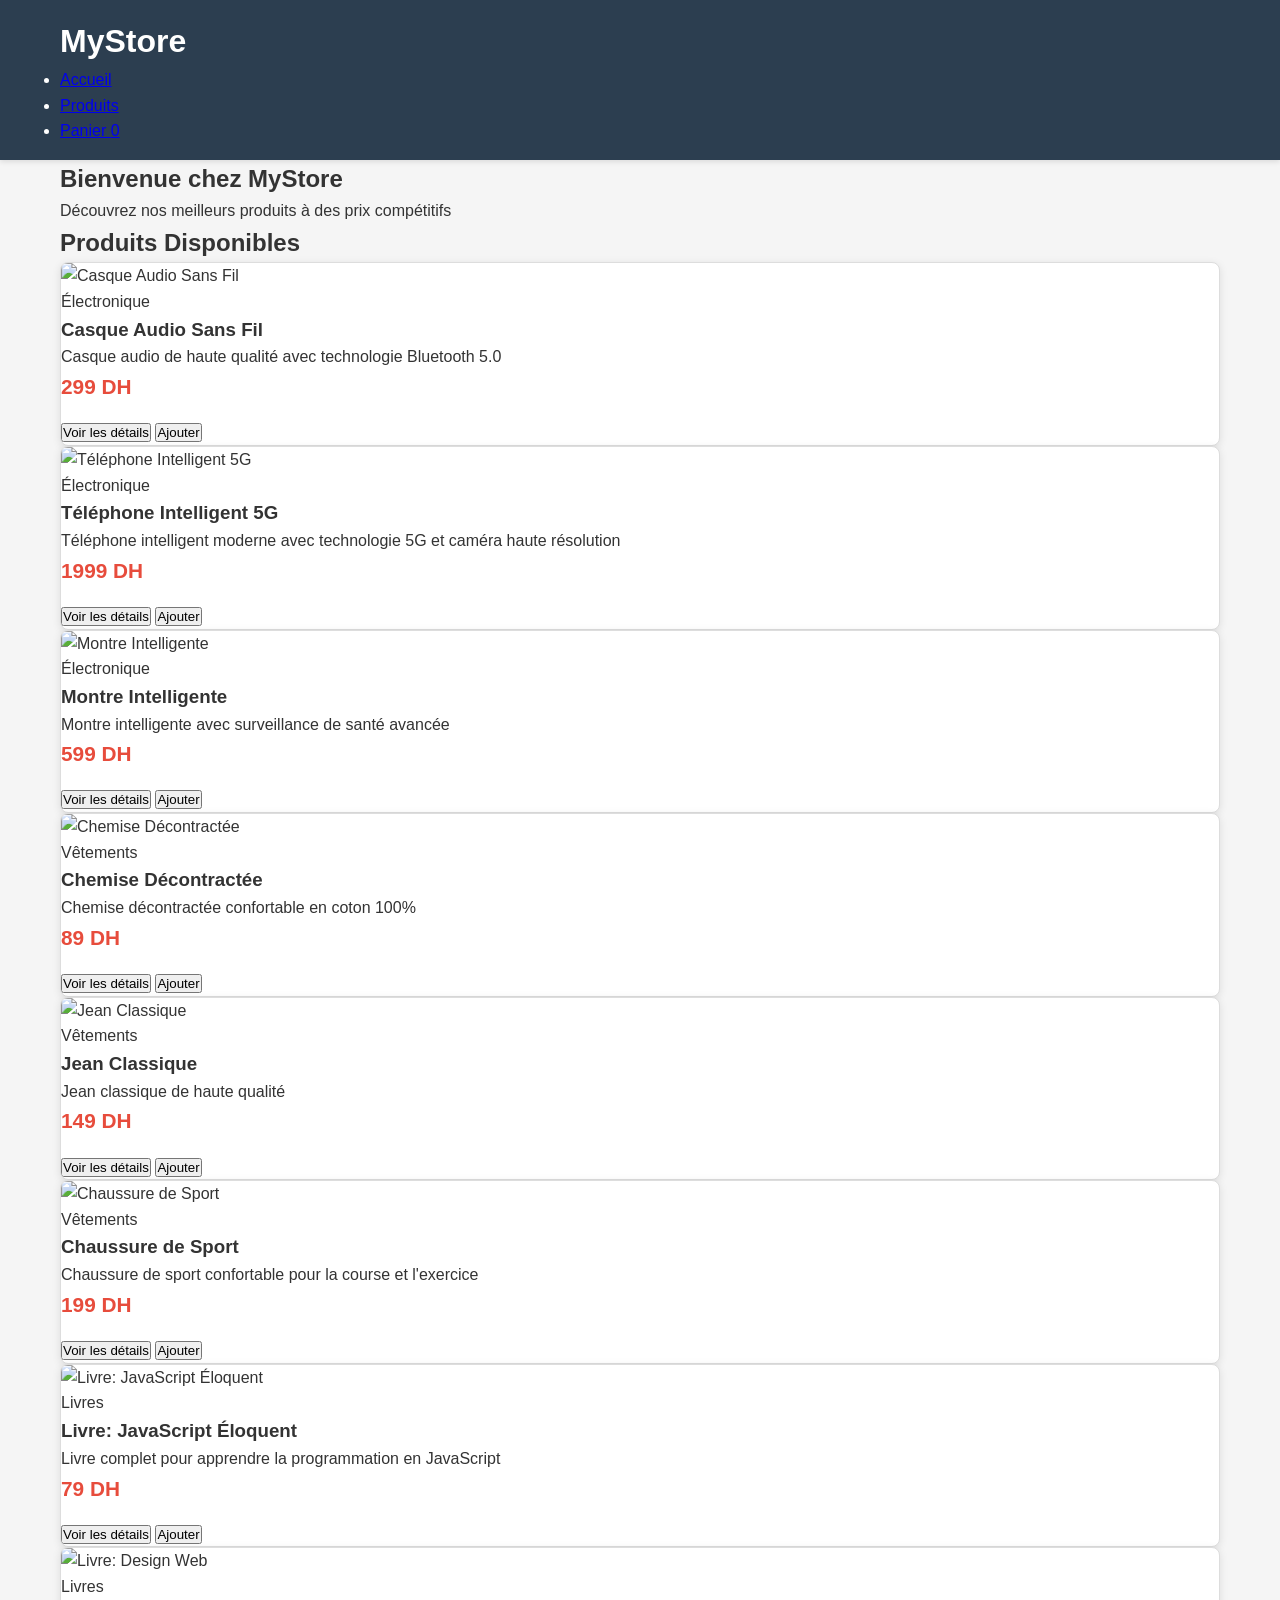
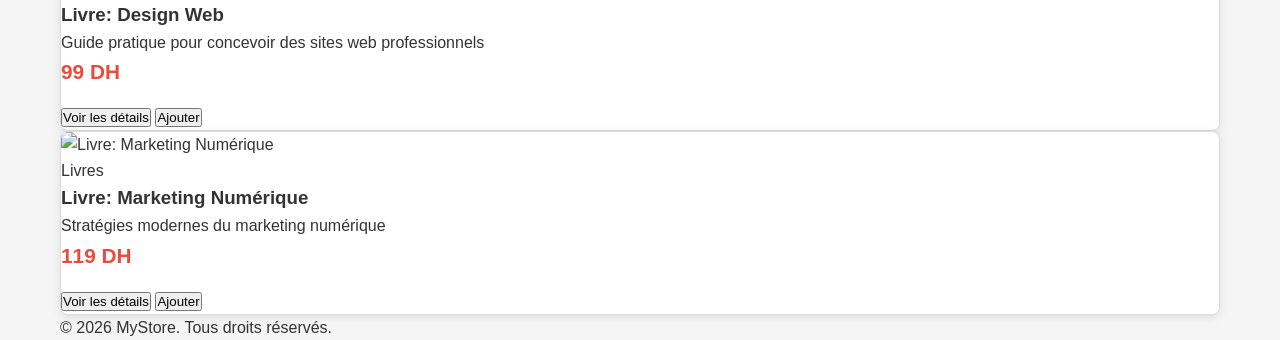
==== index.html @ 0ccd0835 "Add files via upload" ====
<!DOCTYPE html>
<html lang="fr">

<head>
    <meta charset="UTF-8">
    <meta name="viewport" content="width=device-width, initial-scale=1.0">
    <title>MyStore - Boutique en Ligne</title>
    <link rel="stylesheet" href="css/style.css">
</head>

<body>
    <header class="header">
        <div class="container">
            <div class="header-content">
                <h1 class="logo">MyStore</h1>
                <nav class="nav">
                    <ul>
                        <li><a href="index.html">Accueil</a></li>
                        <li><a href="#products">Produits</a></li>
                        <li><a href="cart.html" class="cart-link">
                                Panier <span class="cart-count">0</span>
                            </a></li>
                    </ul>
                </nav>
            </div>
        </div>
    </header>

    <main>
        <section class="hero">
            <div class="container">
                <h2>Bienvenue chez MyStore</h2>
                <p>Découvrez nos meilleurs produits à des prix compétitifs</p>
            </div>
        </section>

        <section id="products" class="products-section">
            <div class="container">
                <h2>Produits Disponibles</h2>
                <div class="products-grid" id="productsContainer">
                    <!-- Les produits seront chargés ici par JavaScript -->
                </div>
            </div>
        </section>
    </main>

    <footer class="footer">
        <div class="container">
            <p>&copy; 2026 MyStore. Tous droits réservés.</p>
        </div>
    </footer>

    <script src="js/data.js"></script>
    <script src="js/script.js"></script>
</body>

</html>
---- css/style.css ----
/* ==================== Global Styles ==================== */
* {
    margin: 0;
    padding: 0;
    box-sizing: border-box;
}

body {
    font-family: 'Segoe UI', Tahoma, Geneva, Verdana, sans-serif;
    line-height: 1.6;
    color: #333;
    background-color: #f5f5f5;
    direction: ltr; /* Changé pour le français */
}

.container {
    max-width: 1200px;
    margin: 0 auto;
    padding: 0 20px;
}

/* Styles de l'en-tête, de la section héro et des cartes de produits */
.header {
    background-color: #2c3e50;
    color: white;
    padding: 1rem 0;
    box-shadow: 0 2px 5px rgba(0, 0, 0, 0.1);
    position: sticky;
    top: 0;
    z-index: 100;
}

/* ... autres styles ... */

.product-card {
    background: white;
    border: 1px solid #ddd;
    border-radius: 8px;
    overflow: hidden;
    transition: transform 0.3s ease, box-shadow 0.3s ease;
    cursor: pointer;
    box-shadow: 0 2px 8px rgba(0, 0, 0, 0.1);
}

.product-image img {
    width: 100%;
    height: 100%;
    object-fit: cover;
}

.product-price {
    font-size: 1.3rem;
    font-weight: bold;
    color: #e74c3c;
    margin-bottom: 1rem;
}
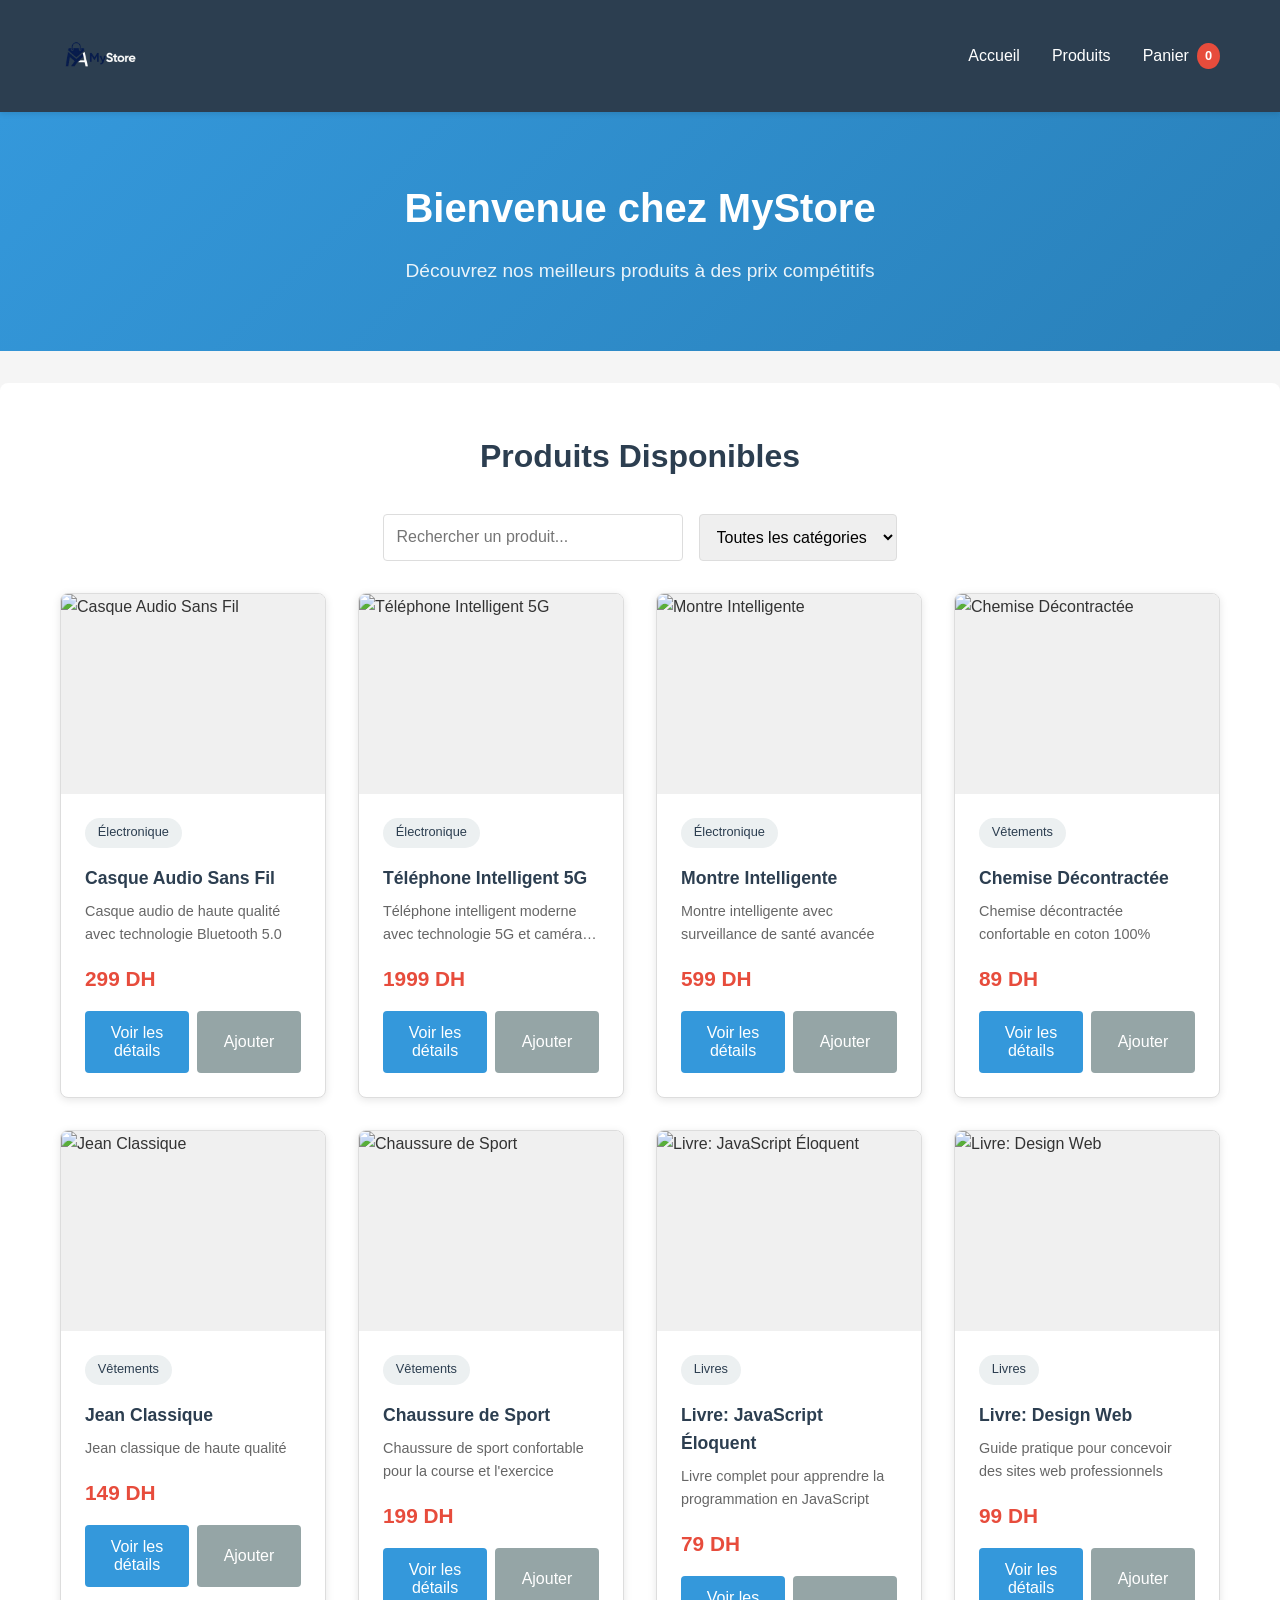
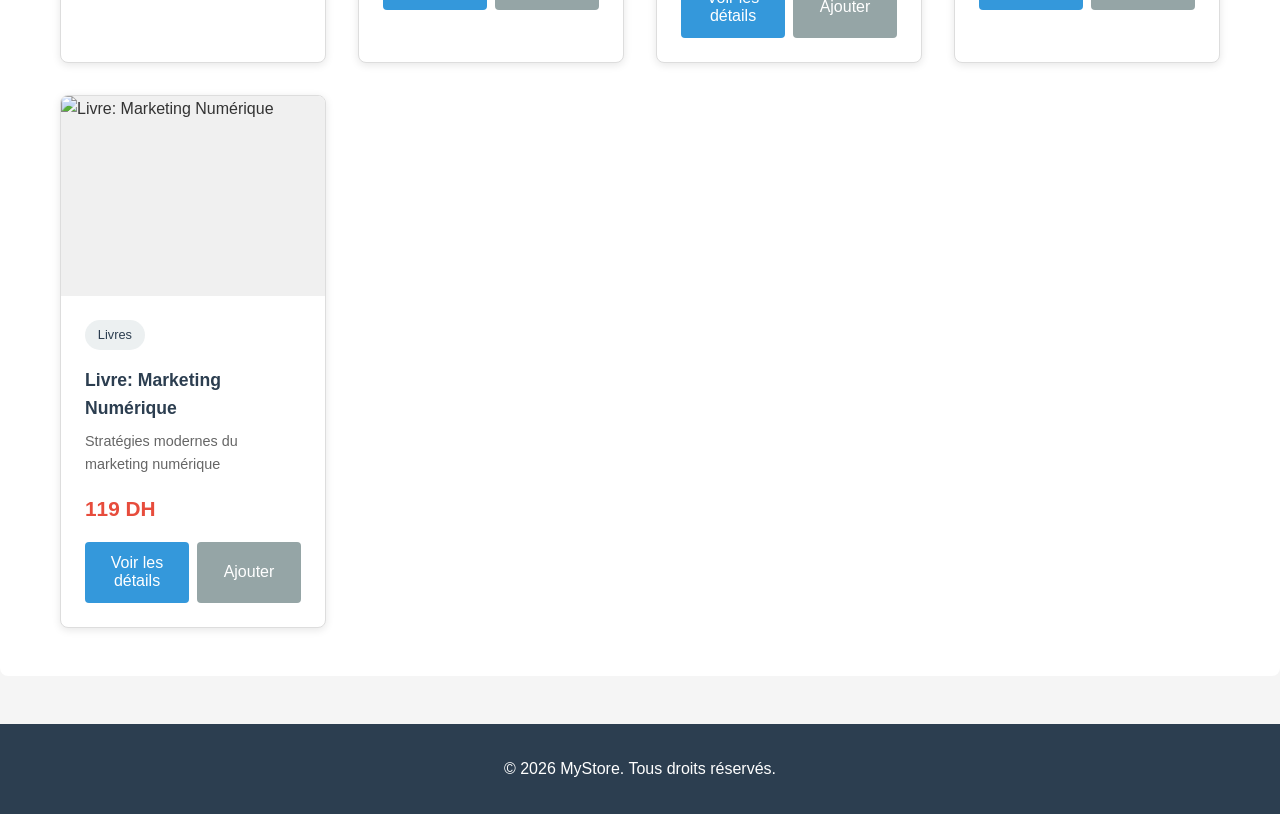
==== commit 125bdba4: "Enhance index.html with header, main, and footer Added header, main content, and footer sections wit" ====
--- a/index.html
+++ b/index.html
@@ -1,32 +1,33 @@
 <!DOCTYPE html>
 <html lang="fr">
-
 <head>
     <meta charset="UTF-8">
     <meta name="viewport" content="width=device-width, initial-scale=1.0">
     <title>MyStore - Boutique en Ligne</title>
     <link rel="stylesheet" href="css/style.css">
 </head>
-
 <body>
+    <!-- Header -->
     <header class="header">
         <div class="container">
             <div class="header-content">
-                <h1 class="logo">MyStore</h1>
+                <div class="logo-container"><a href="index.html"><img src="images/logo.png" alt="MyStore Logo" class="logo-img"></a></div>
                 <nav class="nav">
                     <ul>
                         <li><a href="index.html">Accueil</a></li>
                         <li><a href="#products">Produits</a></li>
                         <li><a href="cart.html" class="cart-link">
-                                Panier <span class="cart-count">0</span>
-                            </a></li>
+                            Panier <span class="cart-count">0</span>
+                        </a></li>
                     </ul>
                 </nav>
             </div>
         </div>
     </header>
 
+    <!-- Main Content -->
     <main>
+        <!-- Hero Section -->
         <section class="hero">
             <div class="container">
                 <h2>Bienvenue chez MyStore</h2>
@@ -34,24 +35,51 @@
             </div>
         </section>
 
+        <!-- Products Section -->
         <section id="products" class="products-section">
             <div class="container">
                 <h2>Produits Disponibles</h2>
+                <div class="search-filter">
+                    <input type="text" id="searchInput" placeholder="Rechercher un produit...">
+                    <select id="categoryFilter">
+                        <option value="">Toutes les catégories</option>
+                        <option value="electronics">Électronique</option>
+                        <option value="clothing">Vêtements</option>
+                        <option value="books">Livres</option>
+                    </select>
+                </div>
                 <div class="products-grid" id="productsContainer">
-                    <!-- Les produits seront chargés ici par JavaScript -->
+                    <!-- Products will be loaded here by JavaScript -->
                 </div>
             </div>
         </section>
     </main>
 
+    <!-- Footer -->
     <footer class="footer">
         <div class="container">
             <p>&copy; 2026 MyStore. Tous droits réservés.</p>
         </div>
     </footer>
 
+    <!-- Product Detail Modal -->
+    <div id="productModal" class="modal">
+        <div class="modal-content">
+            <span class="close">&times;</span>
+            <div class="product-detail">
+                <img id="modalProductImage" src="" alt="">
+                <div class="product-info">
+                    <h2 id="modalProductName"></h2>
+                    <p id="modalProductDescription"></p>
+                    <p class="price" id="modalProductPrice"></p>
+                    <input type="number" id="quantityInput" min="1" value="1">
+                    <button id="addToCartBtn" class="btn btn-primary">Ajouter au panier</button>
+                </div>
+            </div>
+        </div>
+    </div>
+
     <script src="js/data.js"></script>
     <script src="js/script.js"></script>
 </body>
-
-</html>+</html>
--- a/css/style.css
+++ b/css/style.css
@@ -10,7 +10,7 @@
     line-height: 1.6;
     color: #333;
     background-color: #f5f5f5;
-    direction: ltr; /* Changé pour le français */
+    direction: ltr;
 }
 
 .container {
@@ -19,7 +19,7 @@
     padding: 0 20px;
 }
 
-/* Styles de l'en-tête, de la section héro et des cartes de produits */
+/* ==================== Header Styles ==================== */
 .header {
     background-color: #2c3e50;
     color: white;
@@ -30,7 +30,123 @@
     z-index: 100;
 }
 
-/* ... autres styles ... */
+.header-content {
+    display: flex;
+    justify-content: space-between;
+    align-items: center;
+}
+
+.logo-container {
+    display: flex;
+    align-items: center;
+}
+
+.logo-img {
+    height: 80px;
+    width: auto;
+    display: block;
+    transition: transform 0.3s ease;
+}
+
+.logo-img:hover {
+    transform: scale(1.05);
+}
+
+.nav ul {
+    display: flex;
+    list-style: none;
+    gap: 2rem;
+}
+
+.nav a {
+    color: white;
+    text-decoration: none;
+    transition: color 0.3s ease;
+    position: relative;
+}
+
+.nav a:hover {
+    color: #3498db;
+}
+
+.cart-link {
+    position: relative;
+    display: flex;
+    align-items: center;
+    gap: 0.5rem;
+}
+
+.cart-count {
+    background-color: #e74c3c;
+    color: white;
+    border-radius: 50%;
+    padding: 0.2rem 0.5rem;
+    font-size: 0.8rem;
+    font-weight: bold;
+}
+
+/* ==================== Hero Section ==================== */
+.hero {
+    background: linear-gradient(135deg, #3498db, #2980b9);
+    color: white;
+    padding: 4rem 0;
+    text-align: center;
+}
+
+.hero h2 {
+    font-size: 2.5rem;
+    margin-bottom: 1rem;
+}
+
+.hero p {
+    font-size: 1.2rem;
+    opacity: 0.9;
+}
+
+/* ==================== Products Section ==================== */
+.products-section {
+    padding: 3rem 0;
+    background-color: white;
+    margin: 2rem 0;
+    border-radius: 8px;
+}
+
+.products-section h2 {
+    text-align: center;
+    margin-bottom: 2rem;
+    font-size: 2rem;
+    color: #2c3e50;
+}
+
+.search-filter {
+    display: flex;
+    gap: 1rem;
+    margin-bottom: 2rem;
+    justify-content: center;
+}
+
+.search-filter input,
+.search-filter select {
+    padding: 0.8rem;
+    border: 1px solid #ddd;
+    border-radius: 4px;
+    font-size: 1rem;
+}
+
+.search-filter input {
+    flex: 1;
+    max-width: 300px;
+}
+
+.search-filter select {
+    min-width: 150px;
+}
+
+.products-grid {
+    display: grid;
+    grid-template-columns: repeat(auto-fill, minmax(250px, 1fr));
+    gap: 2rem;
+}
 
 .product-card {
     background: white;
@@ -42,15 +158,455 @@
     box-shadow: 0 2px 8px rgba(0, 0, 0, 0.1);
 }
 
+.product-card:hover {
+    transform: translateY(-5px);
+    box-shadow: 0 5px 15px rgba(0, 0, 0, 0.2);
+}
+
+.product-image {
+    width: 100%;
+    height: 200px;
+    background-color: #f0f0f0;
+    display: flex;
+    align-items: center;
+    justify-content: center;
+    overflow: hidden;
+}
+
 .product-image img {
     width: 100%;
     height: 100%;
     object-fit: cover;
 }
 
+.product-body {
+    padding: 1.5rem;
+}
+
+.product-name {
+    font-size: 1.1rem;
+    font-weight: bold;
+    margin-bottom: 0.5rem;
+    color: #2c3e50;
+}
+
+.product-description {
+    font-size: 0.9rem;
+    color: #666;
+    margin-bottom: 1rem;
+    display: -webkit-box;
+    -webkit-line-clamp: 2;
+    -webkit-box-orient: vertical;
+    overflow: hidden;
+}
+
 .product-price {
     font-size: 1.3rem;
     font-weight: bold;
     color: #e74c3c;
     margin-bottom: 1rem;
-}+}
+
+.product-category {
+    display: inline-block;
+    background-color: #ecf0f1;
+    color: #2c3e50;
+    padding: 0.3rem 0.8rem;
+    border-radius: 20px;
+    font-size: 0.8rem;
+    margin-bottom: 1rem;
+}
+
+.product-footer {
+    display: flex;
+    gap: 0.5rem;
+}
+
+.btn {
+    padding: 0.8rem 1.5rem;
+    border: none;
+    border-radius: 4px;
+    cursor: pointer;
+    font-size: 1rem;
+    transition: background-color 0.3s ease;
+    text-decoration: none;
+    display: inline-block;
+    text-align: center;
+}
+
+.btn-primary {
+    background-color: #3498db;
+    color: white;
+}
+
+.btn-primary:hover {
+    background-color: #2980b9;
+}
+
+.btn-secondary {
+    background-color: #95a5a6;
+    color: white;
+}
+
+.btn-secondary:hover {
+    background-color: #7f8c8d;
+}
+
+.btn-success {
+    background-color: #27ae60;
+    color: white;
+}
+
+.btn-success:hover {
+    background-color: #229954;
+}
+
+.btn-danger {
+    background-color: #e74c3c;
+    color: white;
+}
+
+.btn-danger:hover {
+    background-color: #c0392b;
+}
+
+.btn-large {
+    padding: 1rem 2rem;
+    font-size: 1.1rem;
+}
+
+.btn-flex {
+    flex: 1;
+}
+
+/* ==================== Modal Styles ==================== */
+.modal {
+    display: none;
+    position: fixed;
+    z-index: 1000;
+    left: 0;
+    top: 0;
+    width: 100%;
+    height: 100%;
+    background-color: rgba(0, 0, 0, 0.5);
+    animation: fadeIn 0.3s ease;
+}
+
+@keyframes fadeIn {
+    from {
+        opacity: 0;
+    }
+    to {
+        opacity: 1;
+    }
+}
+
+.modal.show {
+    display: flex;
+    align-items: center;
+    justify-content: center;
+}
+
+.modal-content {
+    background-color: white;
+    padding: 2rem;
+    border-radius: 8px;
+    max-width: 600px;
+    width: 90%;
+    position: relative;
+    animation: slideIn 0.3s ease;
+}
+
+@keyframes slideIn {
+    from {
+        transform: translateY(-50px);
+        opacity: 0;
+    }
+    to {
+        transform: translateY(0);
+        opacity: 1;
+    }
+}
+
+.close {
+    position: absolute;
+    right: 1rem;
+    top: 1rem;
+    font-size: 2rem;
+    font-weight: bold;
+    cursor: pointer;
+    color: #666;
+}
+
+.close:hover {
+    color: #333;
+}
+
+.product-detail {
+    display: flex;
+    gap: 2rem;
+}
+
+.product-detail img {
+    width: 200px;
+    height: 200px;
+    object-fit: cover;
+    border-radius: 8px;
+}
+
+.product-info {
+    flex: 1;
+}
+
+.product-info h2 {
+    margin-bottom: 1rem;
+    color: #2c3e50;
+}
+
+.product-info p {
+    margin-bottom: 1rem;
+    color: #666;
+}
+
+.product-info .price {
+    font-size: 1.5rem;
+    color: #e74c3c;
+    font-weight: bold;
+}
+
+.product-info input {
+    width: 80px;
+    padding: 0.5rem;
+    margin-bottom: 1rem;
+    border: 1px solid #ddd;
+    border-radius: 4px;
+}
+
+/* ==================== Product Detail Page ==================== */
+.product-detail-section {
+    padding: 2rem 0;
+    min-height: 60vh;
+}
+
+.back-link {
+    display: inline-block;
+    margin-bottom: 2rem;
+    color: #3498db;
+    text-decoration: none;
+    transition: color 0.3s ease;
+}
+
+.back-link:hover {
+    color: #2980b9;
+}
+
+.product-detail-container {
+    display: grid;
+    grid-template-columns: 1fr 1fr;
+    gap: 3rem;
+    background: white;
+    padding: 2rem;
+    border-radius: 8px;
+    box-shadow: 0 2px 8px rgba(0, 0, 0, 0.1);
+}
+
+.product-detail-container .product-image {
+    height: 400px;
+}
+
+.product-details h1 {
+    font-size: 2rem;
+    margin-bottom: 1rem;
+    color: #2c3e50;
+}
+
+.rating {
+    display: flex;
+    align-items: center;
+    gap: 0.5rem;
+    margin-bottom: 1rem;
+}
+
+.stars {
+    color: #f39c12;
+    font-size: 1.2rem;
+}
+
+.review-count {
+    color: #666;
+    font-size: 0.9rem;
+}
+
+.product-specs {
+    margin: 2rem 0;
+}
+
+.product-specs h3 {
+    margin-bottom: 1rem;
+    color: #2c3e50;
+}
+
+.product-specs ul {
+    list-style-position: inside;
+    color: #666;
+}
+
+.product-specs li {
+    margin-bottom: 0.5rem;
+}
+
+.purchase-section {
+    display: flex;
+    gap: 1rem;
+    align-items: flex-end;
+    margin: 2rem 0;
+}
+
+.quantity-selector {
+    display: flex;
+    flex-direction: column;
+    gap: 0.5rem;
+}
+
+.quantity-selector label {
+    font-weight: bold;
+    color: #2c3e50;
+}
+
+.quantity-selector input {
+    padding: 0.8rem;
+    border: 1px solid #ddd;
+    border-radius: 4px;
+    width: 100px;
+}
+
+.product-info-box {
+    background-color: #f9f9f9;
+    padding: 1.5rem;
+    border-radius: 4px;
+    border-left: 4px solid #3498db;
+}
+
+.product-info-box p {
+    margin-bottom: 0.8rem;
+}
+
+.available {
+    color: #27ae60;
+    font-weight: bold;
+}
+
+.related-products {
+    margin-top: 3rem;
+    padding: 2rem 0;
+}
+
+.related-products h2 {
+    text-align: center;
+    margin-bottom: 2rem;
+    font-size: 2rem;
+    color: #2c3e50;
+}
+
+/* ==================== Notification ==================== */
+.notification {
+    position: fixed;
+    top: 20px;
+    right: 20px;
+    background-color: #27ae60;
+    color: white;
+    padding: 1rem 1.5rem;
+    border-radius: 4px;
+    box-shadow: 0 2px 8px rgba(0, 0, 0, 0.2);
+    display: none;
+    z-index: 2000;
+    animation: slideInRight 0.3s ease;
+}
+
+.notification.show {
+    display: block;
+}
+
+@keyframes slideInRight {
+    from {
+        transform: translateX(400px);
+        opacity: 0;
+    }
+    to {
+        transform: translateX(0);
+        opacity: 1;
+    }
+}
+
+/* ==================== Footer ==================== */
+.footer {
+    background-color: #2c3e50;
+    color: white;
+    text-align: center;
+    padding: 2rem 0;
+    margin-top: 3rem;
+}
+
+/* ==================== Responsive Design ==================== */
+@media (max-width: 768px) {
+    .nav ul {
+        gap: 1rem;
+    }
+
+    .search-filter {
+        flex-direction: column;
+    }
+
+    .search-filter input,
+    .search-filter select {
+        max-width: 100%;
+    }
+
+    .product-detail-container {
+        grid-template-columns: 1fr;
+        gap: 1.5rem;
+    }
+
+    .product-detail-container .product-image {
+        height: 300px;
+    }
+
+    .products-grid {
+        grid-template-columns: repeat(auto-fill, minmax(200px, 1fr));
+        gap: 1rem;
+    }
+
+    .hero h2 {
+        font-size: 1.8rem;
+    }
+}
+
+@media (max-width: 480px) {
+    .header-content {
+        flex-direction: column;
+        gap: 1rem;
+    }
+
+    .nav ul {
+        flex-direction: column;
+        gap: 0.5rem;
+    }
+
+    .products-grid {
+        grid-template-columns: 1fr;
+    }
+
+    .modal-content {
+        width: 95%;
+    }
+
+    .product-detail {
+        flex-direction: column;
+        align-items: center;
+    }
+
+    .product-detail img {
+        width: 150px;
+        height: 150px;
+    }
+}
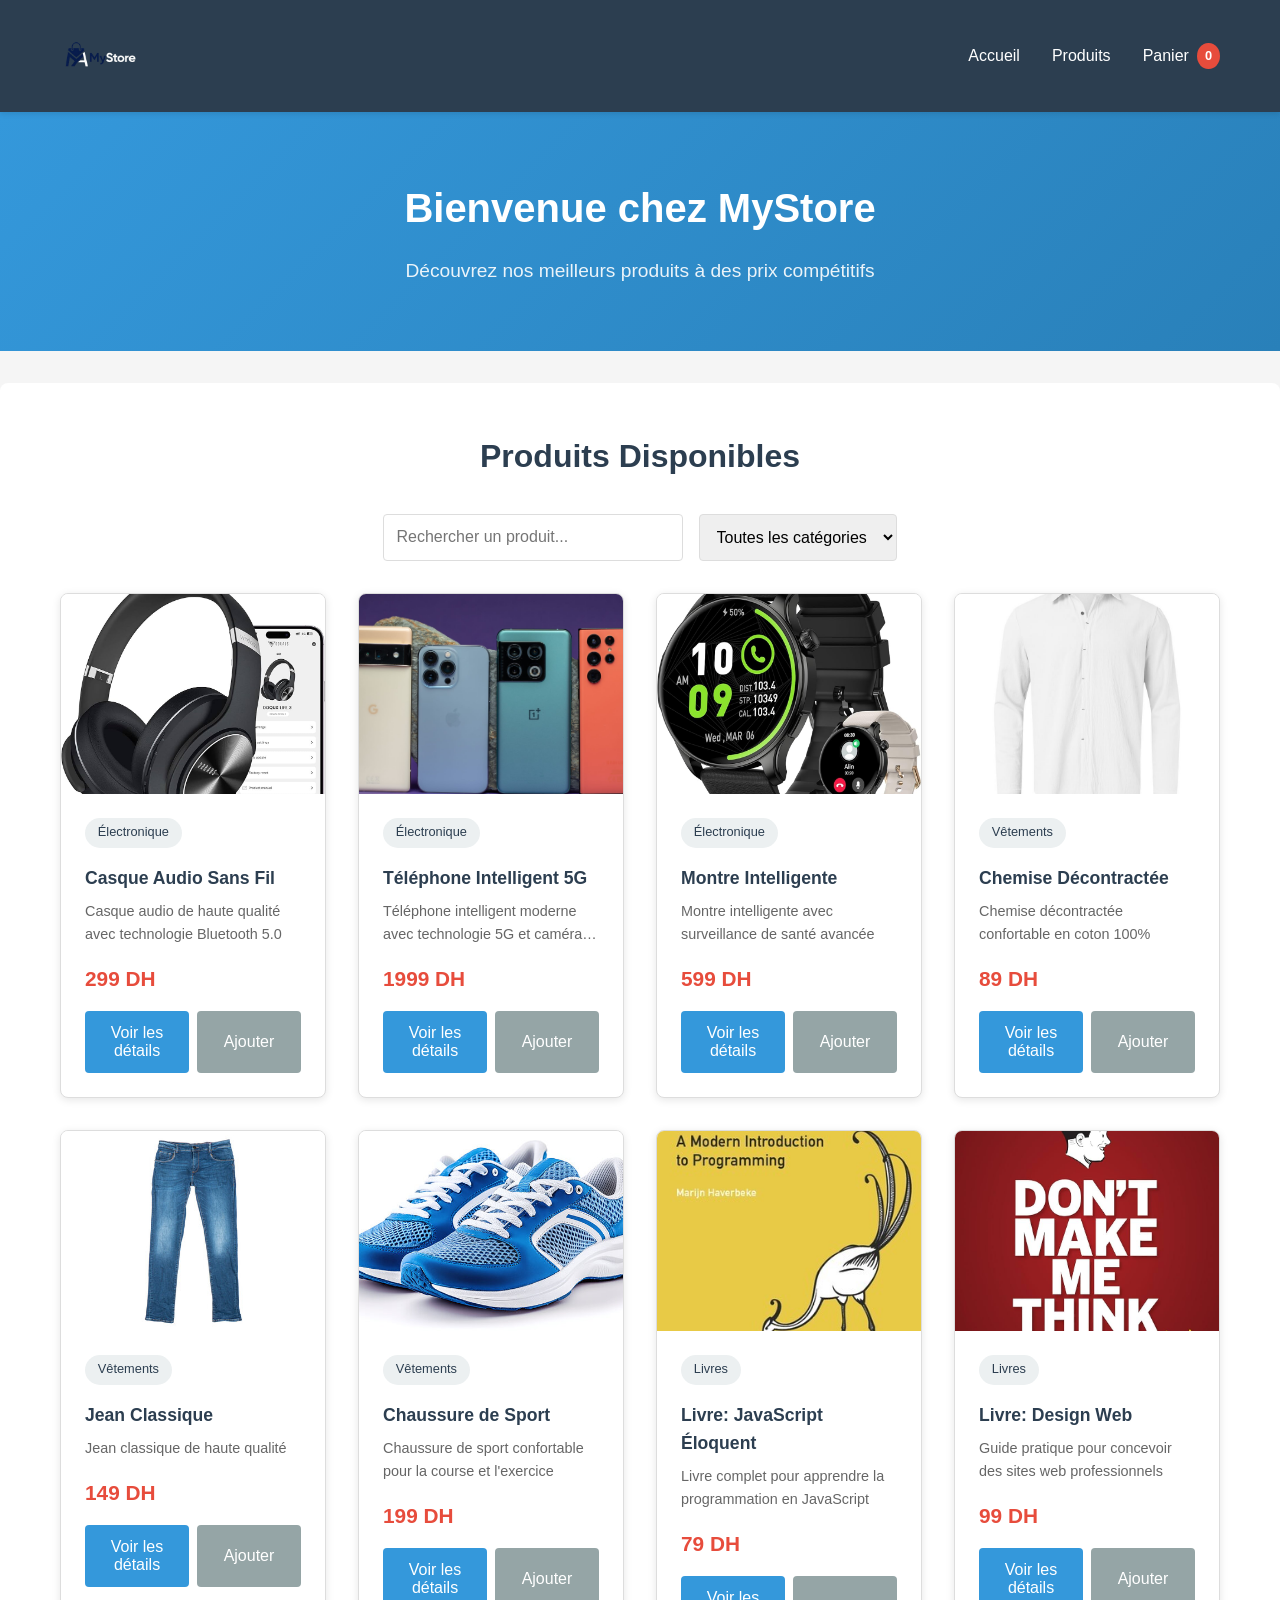
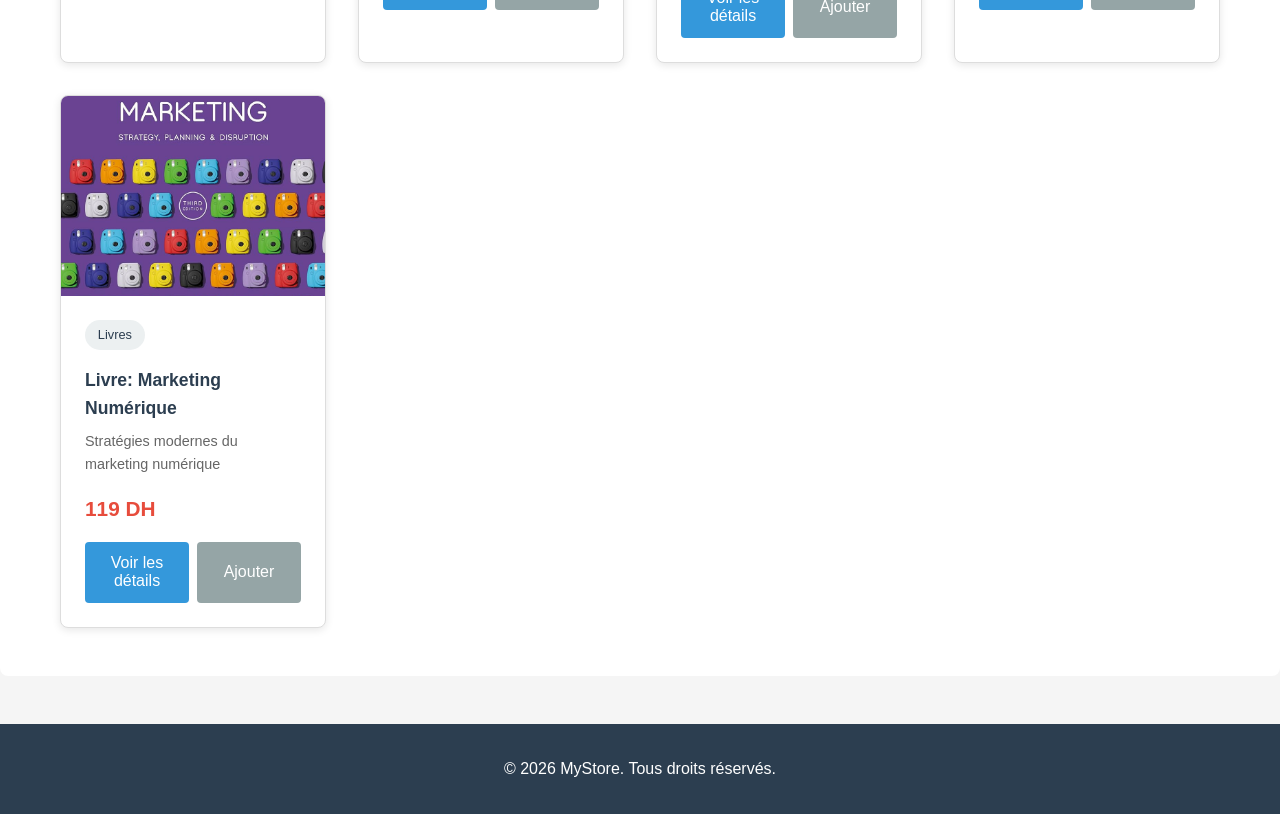
==== commit cce14981: "Add icon to index.html" ====
--- a/index.html
+++ b/index.html
@@ -5,6 +5,7 @@
     <meta name="viewport" content="width=device-width, initial-scale=1.0">
     <title>MyStore - Boutique en Ligne</title>
     <link rel="stylesheet" href="css/style.css">
+    <link rel="icon" href="images/icon.png">
 </head>
 <body>
     <!-- Header -->
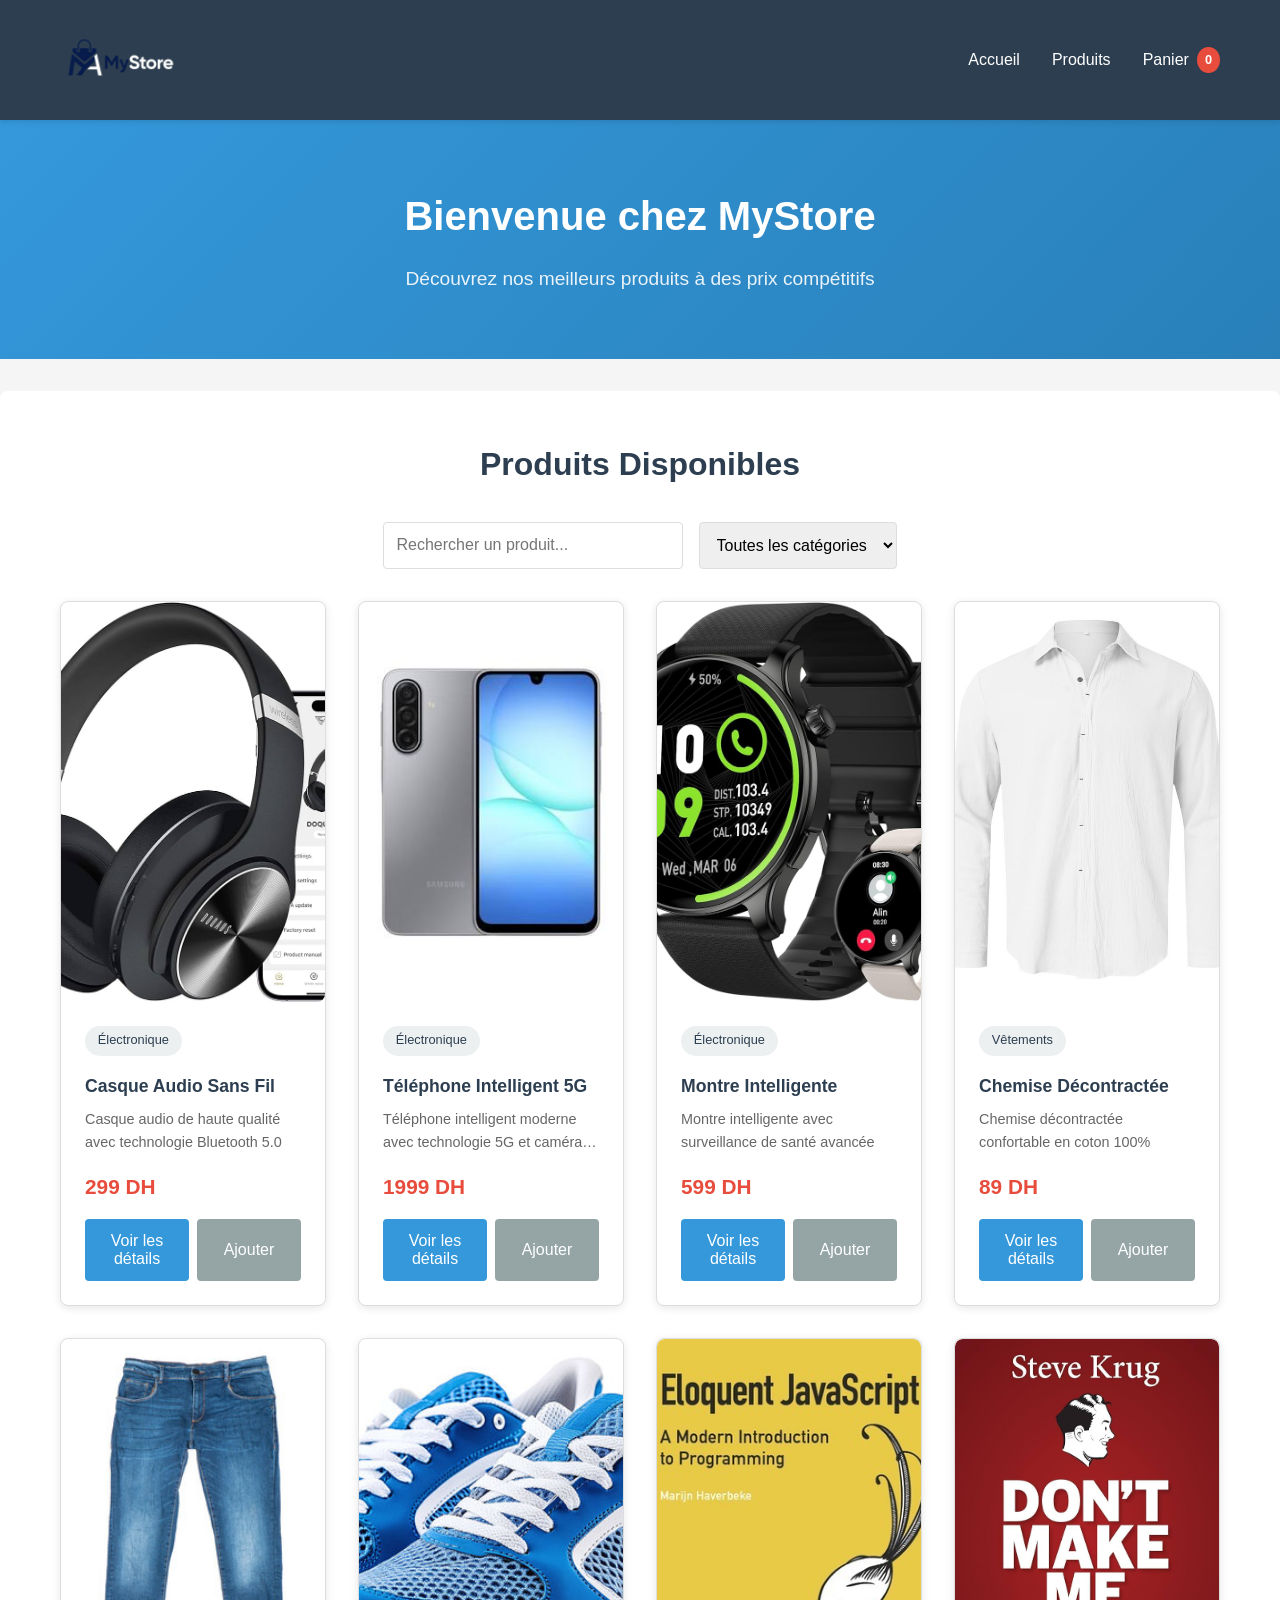
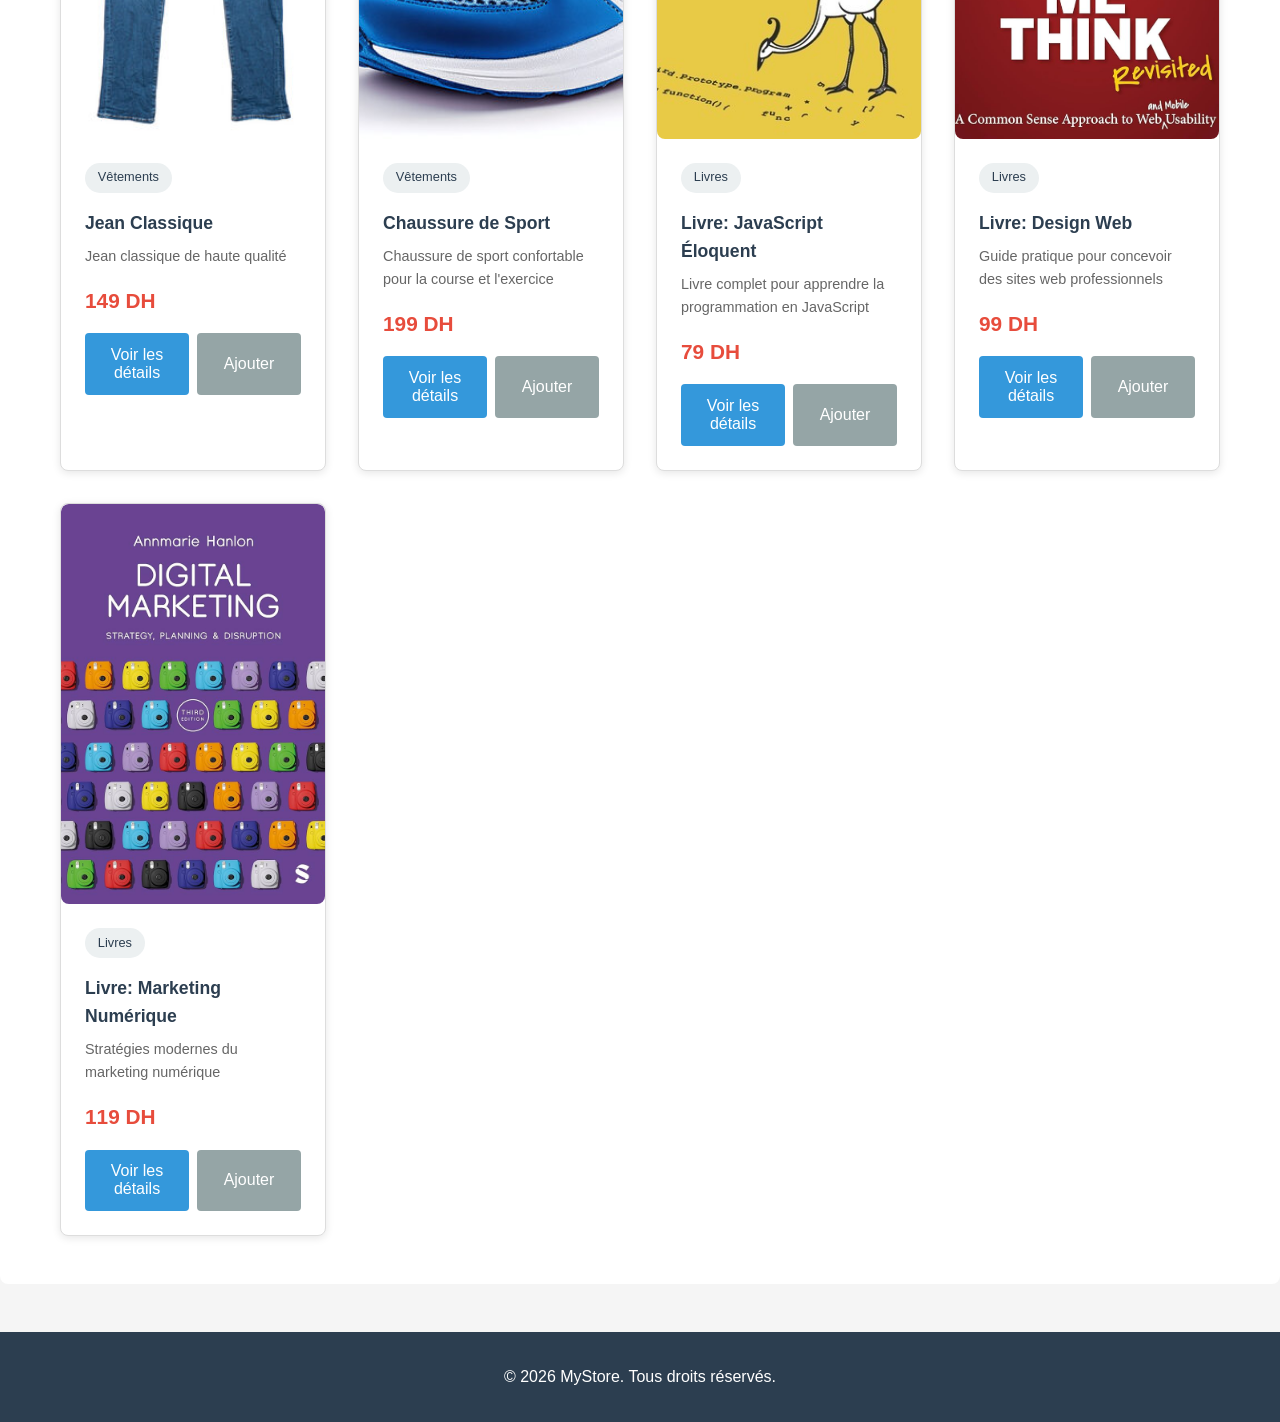
==== commit b3e09f53: "modifier index.html" ====
--- a/index.html
+++ b/index.html
@@ -13,7 +13,10 @@
         <div class="container">
             <div class="header-content">
                 <div class="logo-container"><a href="index.html"><img src="images/logo.png" alt="MyStore Logo" class="logo-img"></a></div>
-                <nav class="nav">
+                <button class="menu-toggle" type="button" aria-label="Ouvrir le menu" aria-expanded="false" aria-controls="primary-navigation">
+                    <span></span><span></span><span></span>
+                </button>
+                <nav class="nav" id="primary-navigation">
                     <ul>
                         <li><a href="index.html">Accueil</a></li>
                         <li><a href="#products">Produits</a></li>
@@ -80,6 +83,7 @@
         </div>
     </div>
 
+    <script src="js/mobile-menu.js"></script>
     <script src="js/data.js"></script>
     <script src="js/script.js"></script>
 </body>
--- a/css/style.css
+++ b/css/style.css
@@ -23,7 +23,7 @@
 .header {
     background-color: #2c3e50;
     color: white;
-    padding: 1rem 0;
+    padding: 0 0;
     box-shadow: 0 2px 5px rgba(0, 0, 0, 0.1);
     position: sticky;
     top: 0;
@@ -42,7 +42,7 @@
 }
 
 .logo-img {
-    height: 80px;
+    height: 120px;
     width: auto;
     display: block;
     transition: transform 0.3s ease;
@@ -382,17 +382,162 @@
     border-radius: 4px;
 }
 
+/* ==================== Cart Section ==================== */
+.cart-section {
+    padding: 2rem 0;
+    min-height: 60vh;
+}
+
+.cart-section h2 {
+    margin-bottom: 2rem;
+    color: #2c3e50;
+}
+
+.cart-content {
+    display: grid;
+    grid-template-columns: 1fr 350px;
+    gap: 2rem;
+}
+
+.cart-items {
+    background: white;
+    padding: 1.5rem;
+    border-radius: 8px;
+    box-shadow: 0 2px 8px rgba(0, 0, 0, 0.1);
+}
+
+.cart-item {
+    display: grid;
+    grid-template-columns: 100px 1fr auto;
+    gap: 1.5rem;
+    padding: 1.5rem;
+    border-bottom: 1px solid #eee;
+    align-items: center;
+}
+
+.cart-item:last-child {
+    border-bottom: none;
+}
+
+.cart-item-image {
+    width: 100px;
+    height: 100px;
+    background-color: #f0f0f0;
+    border-radius: 4px;
+    overflow: hidden;
+}
+
+.cart-item-image img {
+    width: 100%;
+    height: 100%;
+    object-fit: cover;
+}
+
+.cart-item-details h3 {
+    margin-bottom: 0.5rem;
+    color: #2c3e50;
+}
+
+.cart-item-details p {
+    color: #666;
+    font-size: 0.9rem;
+    margin-bottom: 0.5rem;
+}
+
+.cart-item-price {
+    font-weight: bold;
+    color: #e74c3c;
+}
+
+.cart-item-actions {
+    display: flex;
+    flex-direction: column;
+    gap: 0.5rem;
+    align-items: flex-end;
+}
+
+.quantity-controls {
+    display: flex;
+    gap: 0.5rem;
+    align-items: center;
+}
+
+.quantity-controls button {
+    width: 30px;
+    height: 30px;
+    border: 1px solid #ddd;
+    background-color: white;
+    cursor: pointer;
+    border-radius: 4px;
+    font-weight: bold;
+}
+
+.quantity-controls input {
+    width: 50px;
+    text-align: center;
+    border: 1px solid #ddd;
+    padding: 0.3rem;
+    border-radius: 4px;
+}
+
+.empty-cart {
+    text-align: center;
+    padding: 3rem;
+    color: #666;
+}
+
+.empty-cart p {
+    margin-bottom: 1.5rem;
+    font-size: 1.2rem;
+}
+
+.cart-summary {
+    background: white;
+    padding: 1.5rem;
+    border-radius: 8px;
+    box-shadow: 0 2px 8px rgba(0, 0, 0, 0.1);
+    height: fit-content;
+    position: sticky;
+    top: 100px;
+}
+
+.cart-summary h3 {
+    margin-bottom: 1.5rem;
+    color: #2c3e50;
+    border-bottom: 2px solid #3498db;
+    padding-bottom: 1rem;
+}
+
+.summary-item {
+    display: flex;
+    justify-content: space-between;
+    margin-bottom: 1rem;
+    color: #666;
+}
+
+.summary-item.total {
+    border-top: 2px solid #ddd;
+    padding-top: 1rem;
+    font-size: 1.2rem;
+    font-weight: bold;
+    color: #2c3e50;
+}
+
+.cart-summary .btn {
+    width: 100%;
+    margin-top: 1rem;
+}
+
 /* ==================== Product Detail Page ==================== */
 .product-detail-section {
     padding: 2rem 0;
-    min-height: 60vh;
 }
 
 .back-link {
-    display: inline-block;
-    margin-bottom: 2rem;
     color: #3498db;
     text-decoration: none;
+    margin-bottom: 2rem;
+    display: inline-block;
     transition: color 0.3s ease;
 }
 
@@ -410,14 +555,27 @@
     box-shadow: 0 2px 8px rgba(0, 0, 0, 0.1);
 }
 
-.product-detail-container .product-image {
+.product-image {
+    width: 100%;
     height: 400px;
+    background-color: #f0f0f0;
+    border-radius: 8px;
+    overflow: hidden;
+    display: flex;
+    align-items: center;
+    justify-content: center;
+}
+
+.product-image img {
+    width: 100%;
+    height: 100%;
+    object-fit: cover;
 }
 
 .product-details h1 {
+    margin-bottom: 1rem;
+    color: #2c3e50;
     font-size: 2rem;
-    margin-bottom: 1rem;
-    color: #2c3e50;
 }
 
 .rating {
@@ -437,8 +595,17 @@
     font-size: 0.9rem;
 }
 
+.description {
+    color: #666;
+    margin-bottom: 1.5rem;
+    line-height: 1.8;
+}
+
 .product-specs {
     margin: 2rem 0;
+    padding: 1.5rem;
+    background-color: #f9f9f9;
+    border-radius: 8px;
 }
 
 .product-specs h3 {
@@ -447,48 +614,50 @@
 }
 
 .product-specs ul {
-    list-style-position: inside;
+    list-style: none;
+}
+
+.product-specs li {
+    padding: 0.5rem 0;
     color: #666;
-}
-
-.product-specs li {
-    margin-bottom: 0.5rem;
+    border-bottom: 1px solid #eee;
+}
+
+.product-specs li:last-child {
+    border-bottom: none;
 }
 
 .purchase-section {
-    display: flex;
+    margin: 2rem 0;
+    padding: 1.5rem;
+    background-color: #f0f8ff;
+    border-radius: 8px;
+}
+
+.quantity-selector {
+    display: flex;
+    align-items: center;
     gap: 1rem;
-    align-items: flex-end;
-    margin: 2rem 0;
-}
-
-.quantity-selector {
-    display: flex;
-    flex-direction: column;
-    gap: 0.5rem;
-}
-
-.quantity-selector label {
-    font-weight: bold;
-    color: #2c3e50;
+    margin-bottom: 1rem;
 }
 
 .quantity-selector input {
-    padding: 0.8rem;
+    width: 80px;
+    padding: 0.5rem;
     border: 1px solid #ddd;
     border-radius: 4px;
-    width: 100px;
 }
 
 .product-info-box {
-    background-color: #f9f9f9;
+    background-color: #ecf0f1;
     padding: 1.5rem;
-    border-radius: 4px;
-    border-left: 4px solid #3498db;
+    border-radius: 8px;
+    margin-top: 1.5rem;
 }
 
 .product-info-box p {
     margin-bottom: 0.8rem;
+    color: #2c3e50;
 }
 
 .available {
@@ -497,21 +666,22 @@
 }
 
 .related-products {
-    margin-top: 3rem;
-    padding: 2rem 0;
+    padding: 3rem 0;
+    background-color: white;
+    margin-top: 2rem;
+    border-radius: 8px;
 }
 
 .related-products h2 {
     text-align: center;
     margin-bottom: 2rem;
-    font-size: 2rem;
     color: #2c3e50;
 }
 
 /* ==================== Notification ==================== */
 .notification {
     position: fixed;
-    top: 20px;
+    top: 80px;
     right: 20px;
     background-color: #27ae60;
     color: white;
@@ -519,8 +689,8 @@
     border-radius: 4px;
     box-shadow: 0 2px 8px rgba(0, 0, 0, 0.2);
     display: none;
-    z-index: 2000;
     animation: slideInRight 0.3s ease;
+    z-index: 1001;
 }
 
 .notification.show {
@@ -553,6 +723,40 @@
         gap: 1rem;
     }
 
+    .hero h2 {
+        font-size: 1.8rem;
+    }
+
+    .products-grid {
+        grid-template-columns: repeat(auto-fill, minmax(150px, 1fr));
+        gap: 1rem;
+    }
+
+    .cart-content {
+        grid-template-columns: 1fr;
+    }
+
+    .cart-summary {
+        position: static;
+    }
+
+    .product-detail-container {
+        grid-template-columns: 1fr;
+        gap: 1.5rem;
+    }
+
+    .product-image {
+        height: 300px;
+    }
+
+    .product-detail {
+        flex-direction: column;
+    }
+
+    .product-detail img {
+        width: 100%;
+    }
+
     .search-filter {
         flex-direction: column;
     }
@@ -562,22 +766,14 @@
         max-width: 100%;
     }
 
-    .product-detail-container {
-        grid-template-columns: 1fr;
-        gap: 1.5rem;
-    }
-
-    .product-detail-container .product-image {
-        height: 300px;
-    }
-
-    .products-grid {
-        grid-template-columns: repeat(auto-fill, minmax(200px, 1fr));
+    .cart-item {
+        grid-template-columns: 80px 1fr;
         gap: 1rem;
     }
 
-    .hero h2 {
-        font-size: 1.8rem;
+    .cart-item-actions {
+        grid-column: 1 / -1;
+        align-items: flex-start;
     }
 }
 
@@ -596,17 +792,114 @@
         grid-template-columns: 1fr;
     }
 
+    .hero h2 {
+        font-size: 1.5rem;
+    }
+
+    .hero p {
+        font-size: 1rem;
+    }
+
     .modal-content {
-        width: 95%;
+        padding: 1rem;
     }
 
     .product-detail {
-        flex-direction: column;
-        align-items: center;
+        gap: 1rem;
     }
 
     .product-detail img {
-        width: 150px;
-        height: 150px;
-    }
-}
+        width: 100%;
+    }
+}
+
+
+/* ==================== Mobile Navigation Improvements ==================== */
+.menu-toggle {
+    display: none;
+    width: 44px;
+    height: 44px;
+    padding: 9px;
+    border: 1px solid rgba(255, 255, 255, 0.35);
+    border-radius: 6px;
+    background: transparent;
+    cursor: pointer;
+    flex-direction: column;
+    justify-content: center;
+    gap: 5px;
+}
+
+.menu-toggle span {
+    display: block;
+    width: 24px;
+    height: 2px;
+    margin: 0 auto;
+    border-radius: 2px;
+    background: #fff;
+    transition: transform 0.2s ease, opacity 0.2s ease;
+}
+
+.menu-toggle.is-open span:nth-child(1) { transform: translateY(7px) rotate(45deg); }
+.menu-toggle.is-open span:nth-child(2) { opacity: 0; }
+.menu-toggle.is-open span:nth-child(3) { transform: translateY(-7px) rotate(-45deg); }
+
+@media (max-width: 768px) {
+    html, body { max-width: 100%; overflow-x: hidden; }
+    .container { width: 100%; padding-left: 16px; padding-right: 16px; }
+    .header-content { min-height: 72px; gap: 12px; }
+    .logo-img { height: 64px; max-width: min(190px, 58vw); object-fit: contain; }
+    .menu-toggle { display: flex; flex: 0 0 44px; margin-left: auto; }
+    .nav { position: absolute; top: 100%; left: 16px; right: 16px; display: block; visibility: hidden; opacity: 0; transform: translateY(-8px); pointer-events: none; background: #2c3e50; border-top: 1px solid rgba(255,255,255,.12); border-radius: 0 0 8px 8px; box-shadow: 0 8px 18px rgba(0,0,0,.18); transition: opacity .2s ease, transform .2s ease, visibility .2s ease; }
+    .nav.is-open { visibility: visible; opacity: 1; transform: translateY(0); pointer-events: auto; }
+    .nav ul { display: flex; flex-direction: column; gap: 0; padding: 6px 0; }
+    .nav li { width: 100%; }
+    .nav a { display: flex; min-height: 48px; align-items: center; padding: 10px 16px; font-size: 1rem; }
+    .nav a:active, .nav a:focus-visible { background: rgba(52,152,219,.25); outline: none; }
+    .cart-link { justify-content: flex-start; }
+    .hero { padding: 2.75rem 0; }
+    .hero h2 { margin-bottom: .65rem; font-size: clamp(1.65rem, 7vw, 2.2rem); line-height: 1.2; }
+    .hero p { font-size: 1rem; line-height: 1.45; }
+    .products-section, .related-products { margin: 1rem 0; padding: 2rem 0; border-radius: 0; }
+    .products-section h2, .related-products h2 { margin-bottom: 1.25rem; font-size: 1.6rem; }
+    .search-filter { width: 100%; gap: .75rem; margin-bottom: 1.5rem; }
+    .search-filter input, .search-filter select { width: 100%; min-width: 0; max-width: none; min-height: 46px; font-size: 1rem; }
+    .products-grid { grid-template-columns: repeat(2, minmax(0, 1fr)); gap: .85rem; }
+    .products-grid .product-image { height: 165px; }
+    .product-body { padding: .9rem; }
+    .product-name { font-size: 1rem; line-height: 1.3; }
+    .product-description { font-size: .85rem; line-height: 1.45; }
+    .product-price { font-size: 1.15rem; }
+    .product-footer { flex-direction: column; }
+    .product-footer .btn { width: 100%; min-height: 44px; padding: .65rem .7rem; font-size: .9rem; }
+    .modal-content { max-height: calc(100vh - 32px); overflow-y: auto; }
+    .product-detail { gap: 1rem; }
+    .product-detail img { height: auto; max-height: 220px; object-fit: contain; }
+    .cart-section, .product-detail-section { padding: 1.5rem 0; }
+    .cart-content { gap: 1rem; }
+    .cart-items, .cart-summary, .product-detail-container { padding: 1rem; }
+    .cart-item { grid-template-columns: 68px minmax(0, 1fr); gap: .75rem; padding: 1rem 0; }
+    .cart-item-image { width: 68px; height: 68px; }
+    .cart-item-details h3 { font-size: 1rem; overflow-wrap: anywhere; }
+    .cart-item-actions { grid-column: 1 / -1; width: 100%; align-items: stretch; flex-direction: row; justify-content: space-between; flex-wrap: wrap; }
+    .quantity-controls { gap: .35rem; }
+    .quantity-controls button { width: 40px; height: 40px; }
+    .quantity-controls input { width: 52px; min-height: 40px; }
+    .cart-item-actions .btn { min-height: 40px; padding: .55rem .8rem; }
+    .cart-summary .btn { min-height: 46px; }
+    .product-detail-container { grid-template-columns: 1fr; gap: 1.25rem; }
+    .product-detail-container > .product-image { height: min(72vw, 280px); }
+    .product-details h1 { font-size: 1.7rem; line-height: 1.25; }
+    .purchase-section { padding: 1rem; }
+    .purchase-section .btn-large { width: 100%; min-height: 48px; }
+    .product-info-box { padding: 1rem; }
+    .notification { top: 80px; right: 16px; left: 16px; padding: .85rem 1rem; text-align: center; }
+}
+
+@media (max-width: 360px) {
+    .container { padding-left: 12px; padding-right: 12px; }
+    .nav { left: 12px; right: 12px; }
+    .products-grid { grid-template-columns: 1fr; }
+    .products-grid .product-image { height: 210px; }
+    .cart-item-actions { flex-direction: column; align-items: stretch; }
+    .quantity-controls { justify-content: center; }
+}
